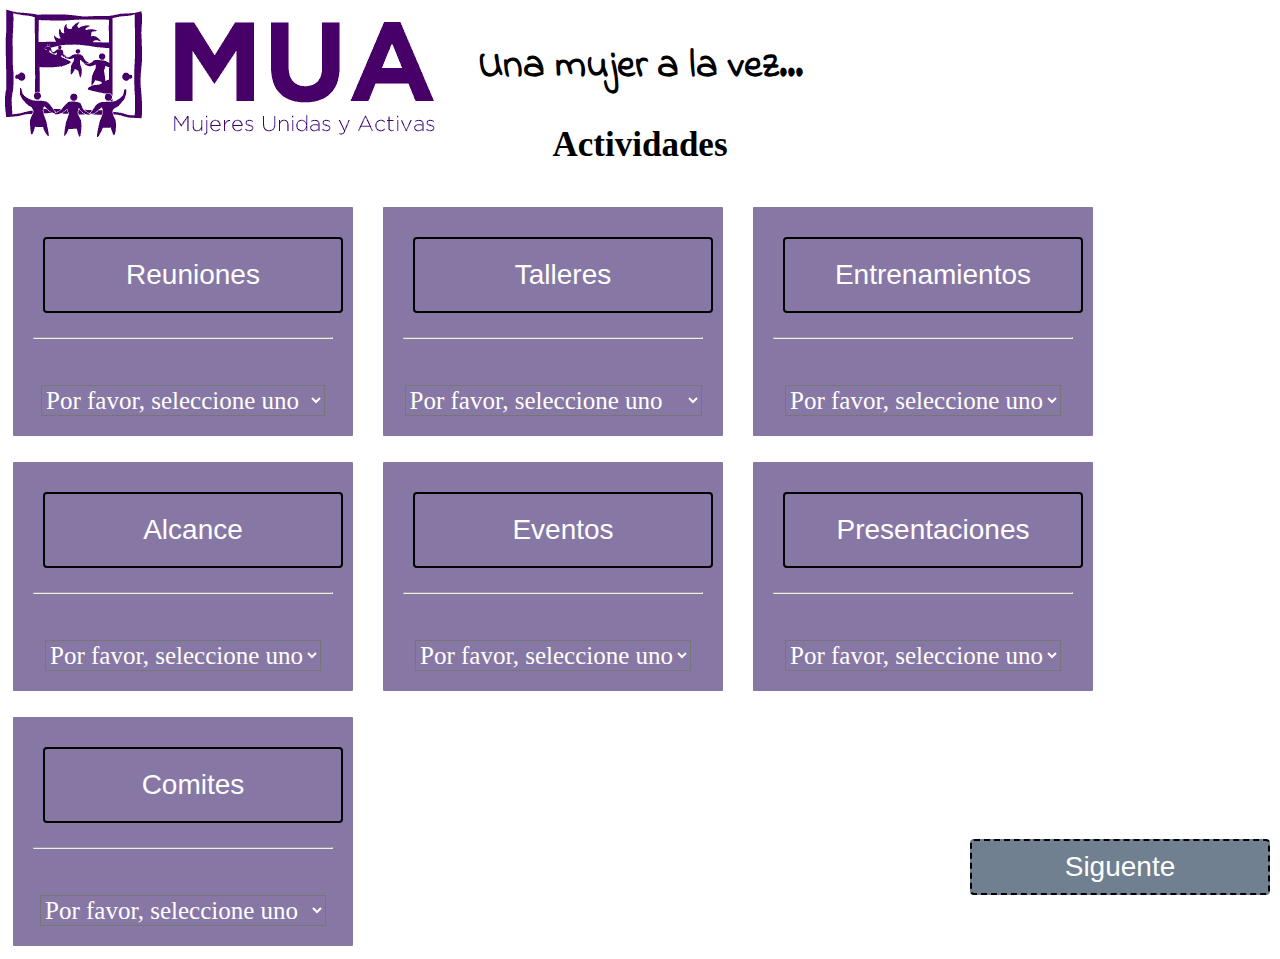
==== MUA/landscapepage copy/Actividades.html @ e6569272 "Add files via upload" ====
<!DOCTYPE html>
<html>
<head>
	<!-- Title used by search engines for ranking and by browsers to keep track of tabs -->
	<title>Lista de Actividades</title>
	<!-- links the html and css file together. Without this, the CSS won't be applied to the webpage. -->
	<link rel="stylesheet" href="styleactividades.css">
	<link href="https://fonts.googleapis.com/css?family=Indie+Flower" rel="stylesheet">

<script>
	function display()
{
	let col=document.getElementById("demo");
	col.style.color="#556B2F";

}
</script>

</head>
<body>
	<h1>Una mujer a la vez...</h1>
		<h2>Actividades</h2>
			<div class="dropbtn">
				<input type="button" onclick="myFunction()" class="dropbtn" value="Reuniones"/><hr/><br/>  
				<div id="myDiv">
					<select id="mySelect">
						<option value="0">Por favor, seleccione uno</option>
						<option value="1">Generales - San Francisco</option>
						<option value="2">Generales - San Oakland</option>
						<option value="3">Generales - Union City</option>
					</select>
				</div>
			</div>

			<div class="dropbtn1">	
				<input type="button" onclick="myFunction()" class="dropbtn" id="btnTest" value="Talleres"/><hr/><br/>
				<div id="myDiv">
					<select id="mySelect">
						<option value="0">Por favor, seleccione uno</option>
						<option value="1">Taller de Recaudación</option>
						<option value="2">Taller de CPR</option>
						<option value="3">Taller de Cuidado de Niños</option>
					</select>
				</div>
			</div>

			<div class="dropbtn2">	
				<input type="button" onclick="myFunction()" class="dropbtn" id="btnTest" value="Entrenamientos"/><hr/><br/>
				<div id="myDiv">
					<select id="mySelect">
						<option value="0">Por favor, seleccione uno</option>
						<option value="1">Asalto Sexual</option>
						<option value="2">Violencia Doméstica</option>
						<option value="3">Liderazgo</option>
					</select>
				</div>
			</div>

			<div class="dropbtn3">
				<input type="button" onclick="myFunction()" class="dropbtn" id="btnTest" value="Alcance"/><hr/><br/>
				<div id="myDiv">
					<select id="mySelect">
						<option value="0">Por favor, seleccione uno</option>
						<option value="1">Conozca sus Derechos</option>
						<option value="2">En la calle</option>
						<option value="3">Otro</option>
					</select>
				</div>
			</div>

			<div class="dropbtn4">	
				<input type="button" onclick="myFunction()" class="dropbtn" id="btnTest" value="Eventos"/><hr/><br/>
				<div id="myDiv">
					<select id="mySelect">
						<option value="0">Por favor, seleccione uno</option>
						<option value="1">Sí se Puede</option>
						<option value="2">El Río</option>
						<option value="3">Marchas</option>
					</select>
				</div>
			</div>

			<div class="dropbtn5">
				<input type="button" onclick="myFunction()" class="dropbtn" id="btnTest" value="Presentaciones"/><hr/><br/>
				<div id="myDiv">
					<select id="mySelect">
						<option value="0">Por favor, seleccione uno</option>
						<option value="1">Consulados</option>
						<option value="2">Universidad MUA</option>
						<option value="3">Otro</option>
					</select>
				</div>
			</div>

			<div class="dropbtn6">
				<input type="button" onclick="myFunction()" class="dropbtn" id="btnTest" value="Comites"/><hr/><br/>
				<div id="myDiv">
					<select id="mySelect">
						<option value="0">Por favor, seleccione uno</option>
						<option value="1">Consejeras y Facilitadoras</option>
						<option value="2">Raíces</option>
						<option value="3">Recaudación</option>
					</select>
				</div>
			</div>

	<div class="muaLogo">
		<img src="images/muaLogo.png"/>
	</div>

	<br>
		<input type="button" class="btn" value="Siguente" id="btnSubmit" onclick="dropdownValidate()" />

<script type="text/javascript" src="actividades.js"></script>


</body>
</html>
---- MUA/landscapepage copy/styleactividades.css ----
/*Removes any prexisting padding or marginal space from the html and body elements.*/

html body {
	margin: 0;
	padding: 0;
	/*Remove this background-color! It is here to make sure that the css and html are linked.*/
	background-color: white;
}

/*Remove this h1 Rule! */

h1 {
	text-align: center;
  padding-top: 10px;
  color: black;
  font-size: 40px;
  font-family: 'Indie Flower', cursive;
}

h2 {
  text-align: center;
  color: black;
  font-size: 35px;
  padding-top: inherit;
}

.muaLogo {
 position: absolute;
  top: 5px;
  left: 5px;
}

@media screen and (min-width: 768px) {
  .muaLogo {

    }
  }

.dropbtn,
.dropbtn1,
.dropbtn2,
.dropbtn3,
.dropbtn4,
.dropbtn5,
.dropbtn6 {
  display: inline-block;
  border-radius: 4px;
  background-color: #8777a5;
  border-style: solid;
  color: #FFFFFF;
  text-align: center;
  font-size: 28px;
  padding: 20px;
  width: 300px;
  transition: all 0.5s;
  cursor: pointer;
  margin: 10px;
  vertical-align: left;
}

/*.dropbtn,
.dropbtn1 {
	float: left;
}

.dropbtn2,
.dropbtn3 {
	float: center;
}

.dropbtn4,
.dropbtn5 {
	float: right;
}

.dropbtn6,
.btn {
	float: right;
}*/

.dropbtn span {
  cursor: pointer;
  display: inline-block;
  position: relative;
  transition: 0.5s;
}

.dropbtn span:after {
  content: '\00bb';
  position: absolute;
  opacity: 0;
  top: 0;
  right: -20px;
  transition: 0.5s;
}

.dropbtn:hover span {
  padding-right: 25px;
}

.dropbtn:hover span:after {
  opacity: 1;
  right: 0;
}

a:visited {
    color: white;
 }

 .dropbtn a {
    color: #FFFFFF;
    text-decoration: none;
}

/*.buttonReuniones {
  display: block;
  border-radius: 4px;
  background-color: #8777a5;
  border: none;
  color: #FFFFFF;
  text-align: center;
  font-size: 28px;
  padding: 10px;
  width: 300px;
  transition: all 0.5s;
  cursor: pointer;
  margin: 5px;
    margin-left: 30px;
  vertical-align: middle;
}

.dropdown {
	float: left;
}

.dropdown-content {
	left: 3;
}*/

#myDiv {
  font-size: 20px;
  color: black;
}

#mySelect {
  font-family: Calibri;
  background-color: #8777a5;
  color: white;
  font-size: 25px;
}

.btn {
	display: block;
  border-radius: 4px;
  background-color: #708090;
  border-style: dashed;
  color: white;
  text-align: center;
  font-size: 28px;
  padding: 10px;
  width: 300px;
  transition: all 0.5s;
  cursor: pointer;
  margin: 10px;
    margin-top: -120px;
  vertical-align: left;
  float: right;
}
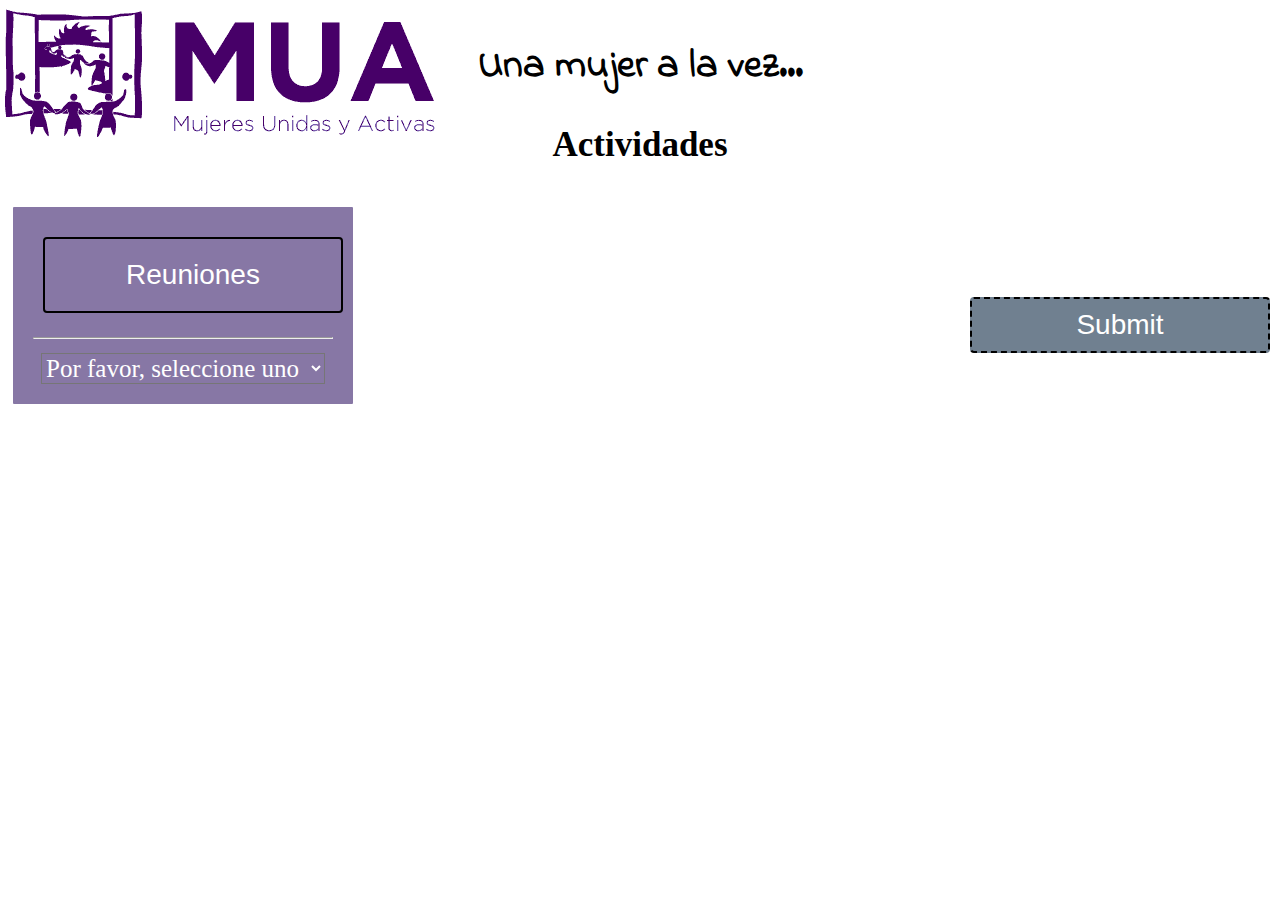
==== commit a8d0292e: "Add files via upload" ====
--- a/MUA/landscapepage copy/Actividades.html
+++ b/MUA/landscapepage copy/Actividades.html
@@ -18,12 +18,14 @@
 
 </head>
 <body>
+
+<form name="myForm" onsubmit="return validationForm()" method="post">
 	<h1>Una mujer a la vez...</h1>
 		<h2>Actividades</h2>
 			<div class="dropbtn">
-				<input type="button" onclick="myFunction()" class="dropbtn" value="Reuniones"/><hr/><br/>  
+				<input type="button" onclick="myFunction()" class="dropbtn" value="Reuniones"/><hr/>
 				<div id="myDiv">
-					<select id="mySelect">
+					<select id="buttonSelect">
 						<option value="0">Por favor, seleccione uno</option>
 						<option value="1">Generales - San Francisco</option>
 						<option value="2">Generales - San Oakland</option>
@@ -31,9 +33,9 @@
 					</select>
 				</div>
 			</div>
-
+<!--
 			<div class="dropbtn1">	
-				<input type="button" onclick="myFunction()" class="dropbtn" id="btnTest" value="Talleres"/><hr/><br/>
+				<input type="button" onclick="myFunction()" class="dropbtn" id="btnTest" value="Talleres"/><hr/>
 				<div id="myDiv">
 					<select id="mySelect">
 						<option value="0">Por favor, seleccione uno</option>
@@ -45,7 +47,7 @@
 			</div>
 
 			<div class="dropbtn2">	
-				<input type="button" onclick="myFunction()" class="dropbtn" id="btnTest" value="Entrenamientos"/><hr/><br/>
+				<input type="button" onclick="myFunction()" class="dropbtn" id="btnTest" value="Entrenamientos"/><hr/>
 				<div id="myDiv">
 					<select id="mySelect">
 						<option value="0">Por favor, seleccione uno</option>
@@ -57,7 +59,7 @@
 			</div>
 
 			<div class="dropbtn3">
-				<input type="button" onclick="myFunction()" class="dropbtn" id="btnTest" value="Alcance"/><hr/><br/>
+				<input type="button" onclick="myFunction()" class="dropbtn" id="btnTest" value="Alcance"/><hr/>
 				<div id="myDiv">
 					<select id="mySelect">
 						<option value="0">Por favor, seleccione uno</option>
@@ -69,7 +71,7 @@
 			</div>
 
 			<div class="dropbtn4">	
-				<input type="button" onclick="myFunction()" class="dropbtn" id="btnTest" value="Eventos"/><hr/><br/>
+				<input type="button" onclick="myFunction()" class="dropbtn" id="btnTest" value="Eventos"/><hr/>
 				<div id="myDiv">
 					<select id="mySelect">
 						<option value="0">Por favor, seleccione uno</option>
@@ -81,7 +83,7 @@
 			</div>
 
 			<div class="dropbtn5">
-				<input type="button" onclick="myFunction()" class="dropbtn" id="btnTest" value="Presentaciones"/><hr/><br/>
+				<input type="button" onclick="myFunction()" class="dropbtn" id="btnTest" value="Presentaciones"/><hr/>
 				<div id="myDiv">
 					<select id="mySelect">
 						<option value="0">Por favor, seleccione uno</option>
@@ -93,7 +95,7 @@
 			</div>
 
 			<div class="dropbtn6">
-				<input type="button" onclick="myFunction()" class="dropbtn" id="btnTest" value="Comites"/><hr/><br/>
+				<input type="button" onclick="myFunction()" class="dropbtn" id="btnTest" value="Comites"/><hr/>
 				<div id="myDiv">
 					<select id="mySelect">
 						<option value="0">Por favor, seleccione uno</option>
@@ -103,16 +105,17 @@
 					</select>
 				</div>
 			</div>
+//-->
 
 	<div class="muaLogo">
 		<img src="images/muaLogo.png"/>
 	</div>
 
 	<br>
-		<input type="button" class="btn" value="Siguente" id="btnSubmit" onclick="dropdownValidate()" />
+		<input type="submit" class="btn" value="Submit" id="btnSubmit">
 
 <script type="text/javascript" src="actividades.js"></script>
 
-
+</form>
 </body>
 </html>
--- a/MUA/landscapepage copy/styleactividades.css
+++ b/MUA/landscapepage copy/styleactividades.css
@@ -149,6 +149,13 @@
   font-size: 25px;
 }
 
+#buttonSelect {
+  font-family: Calibri;
+  background-color: #8777a5;
+  color: white;
+  font-size: 25px;
+}
+
 .btn {
 	display: block;
   border-radius: 4px;
